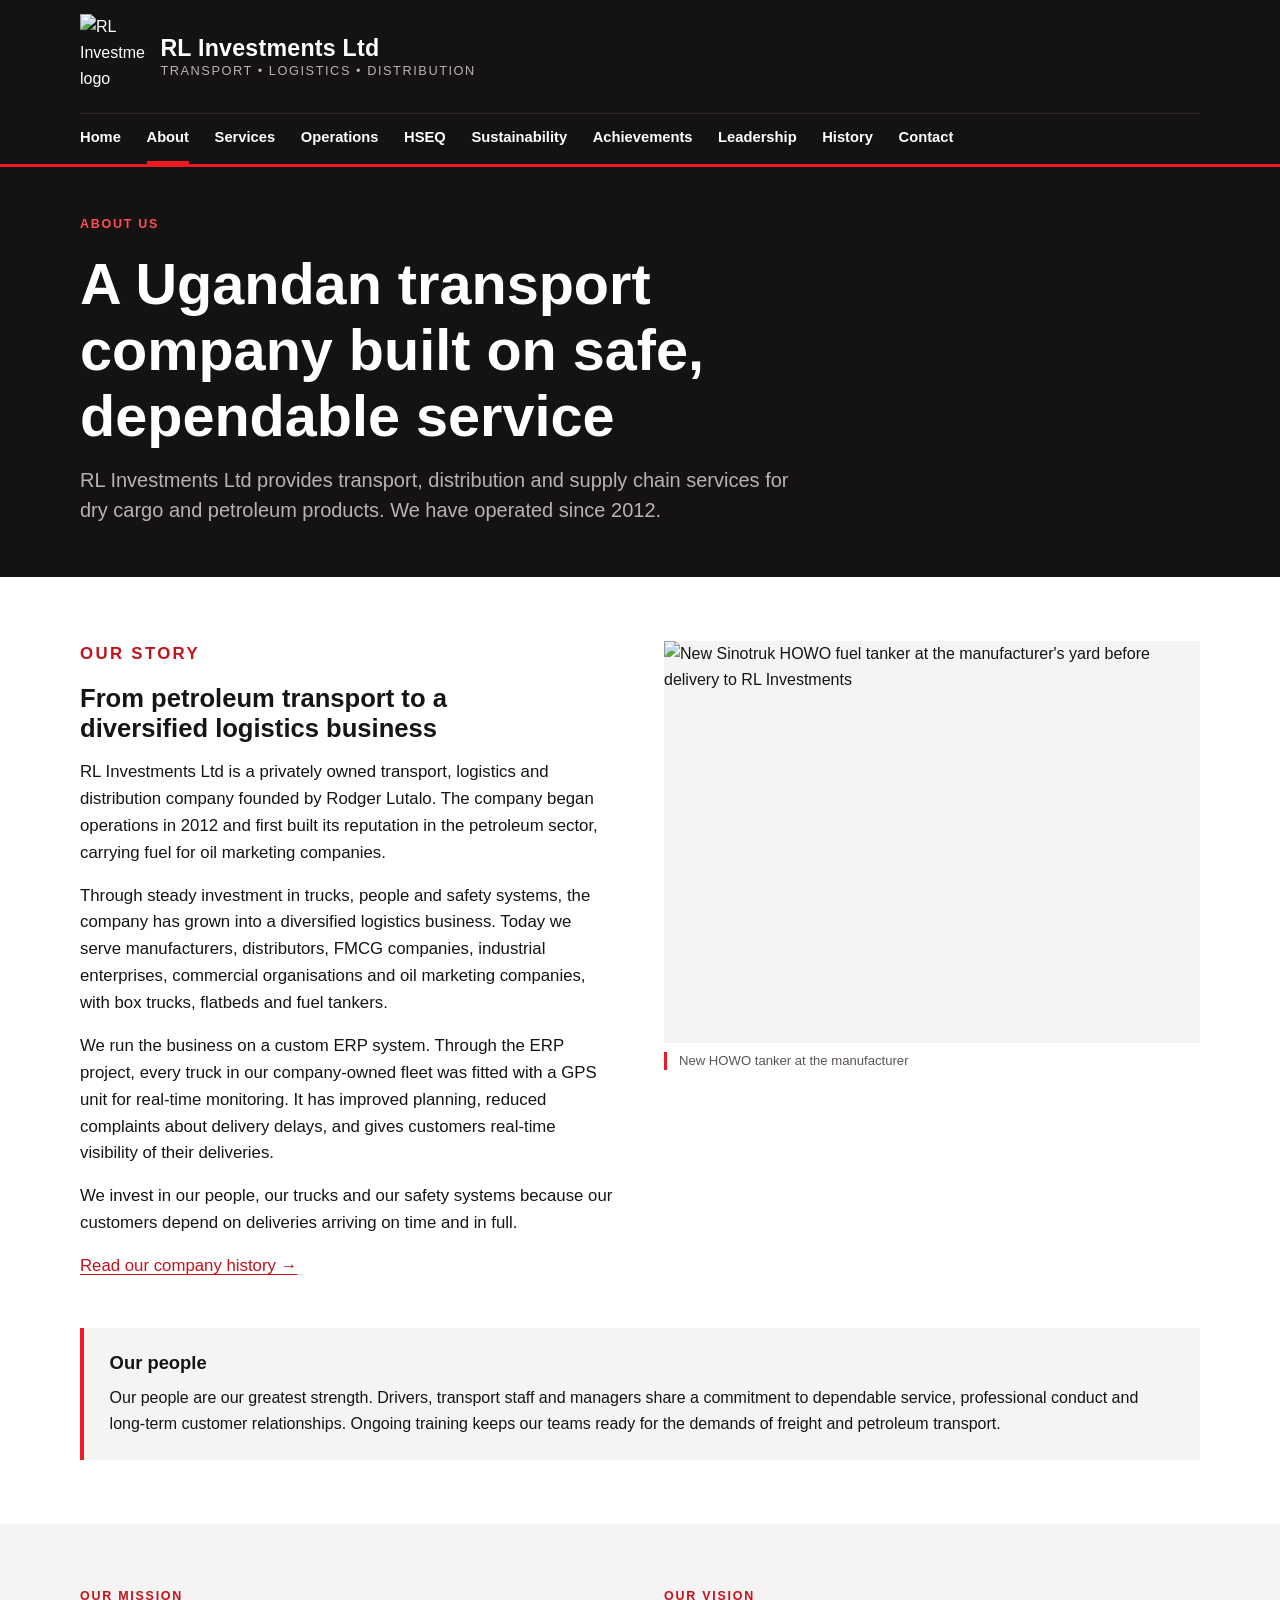
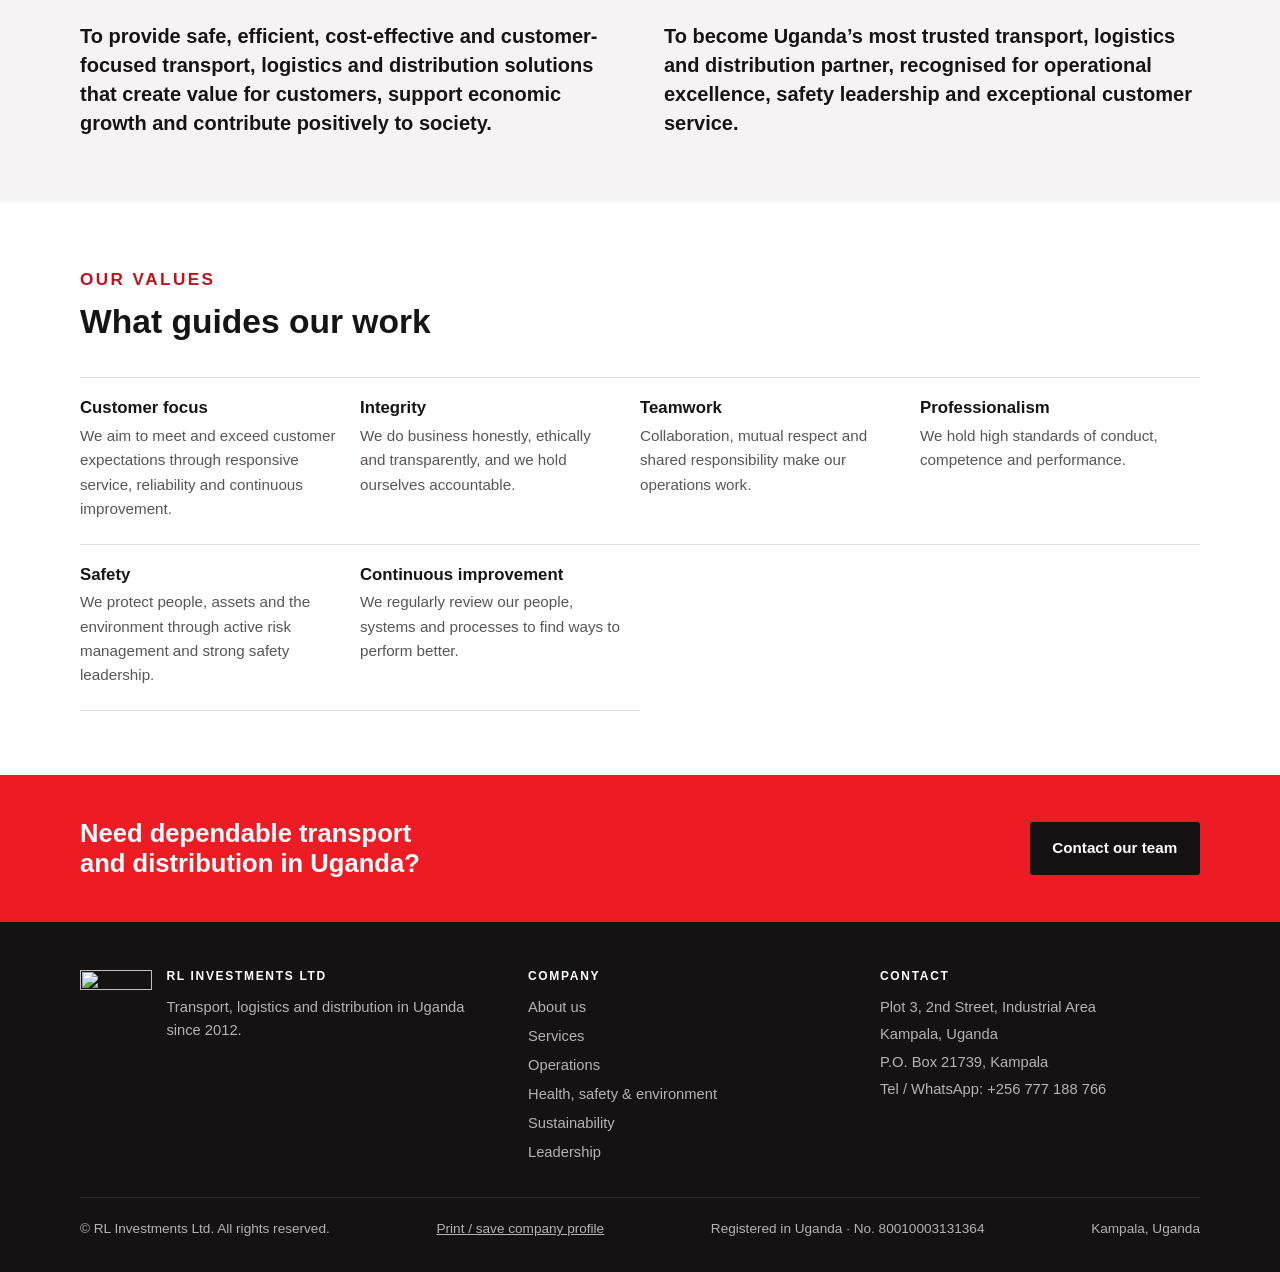
==== about.html @ 03b161c7 "RL Investments website — GitHub Pages migration (live-site files, Formspree contact form)" ====
<!DOCTYPE html>

<html class="no-js" lang="en-UG">
<head>
<meta charset="utf-8"/>
<meta content="width=device-width, initial-scale=1, viewport-fit=cover" name="viewport"/>
<title>About Us | RL Investments Ltd</title>


<meta content="#141213" name="theme-color"/>






<link href="[data-uri]" rel="icon" type="image/png"/>


<meta content="About RL Investments Ltd: a Ugandan transport, logistics and distribution company founded by Rodger Lutalo, operating since 2012." name="description"/><link href="https://rlinvestments.ug/about.html" rel="canonical"/><link href="assets/favicon.svg" rel="icon" type="image/svg+xml"/><meta content="website" property="og:type"/><meta content="RL Investments Ltd" property="og:site_name"/><meta content="About Us | RL Investments Ltd" property="og:title"/><meta content="About RL Investments Ltd: a Ugandan transport, logistics and distribution company founded by Rodger Lutalo, operating since 2012." property="og:description"/><meta content="https://rlinvestments.ug/about.html" property="og:url"/><meta content="https://rlinvestments.ug/assets/images/og-image.jpg" property="og:image"/><meta content="en_UG" property="og:locale"/><meta content="summary_large_image" name="twitter:card"/><meta content="About Us | RL Investments Ltd" name="twitter:title"/><meta content="About RL Investments Ltd: a Ugandan transport, logistics and distribution company founded by Rodger Lutalo, operating since 2012." name="twitter:description"/><meta content="https://rlinvestments.ug/assets/images/og-image.jpg" name="twitter:image"/><link href="assets/styles.css" rel="stylesheet"/><script type="application/ld+json">{
  "@context": "https://schema.org",
  "@type": "LocalBusiness",
  "name": "RL Investments Ltd",
  "legalName": "RL Investments Limited",
  "identifier": {
    "@type": "PropertyValue",
    "name": "Uganda company registration number",
    "value": "80010003131364"
  },
  "description": "Privately owned Ugandan transport, logistics and distribution company moving dry cargo and petroleum products across Uganda since 2012.",
  "foundingDate": "2012",
  "founder": {
    "@type": "Person",
    "name": "Rodger Lutalo",
    "jobTitle": "Founder (Managing Director 2012–2024)"
  },
  "telephone": "+256 777 188 766",
  "address": {
    "@type": "PostalAddress",
    "streetAddress": "Plot 3, 2nd Street, Industrial Area",
    "postOfficeBoxNumber": "P.O. Box 21739",
    "addressLocality": "Kampala",
    "addressCountry": "UG"
  },
  "areaServed": "Uganda",
  "knowsAbout": [
    "Freight transport",
    "FMCG distribution",
    "Petroleum transport",
    "Contract haulage"
  ],
  "logo": "https://rlinvestments.ug/assets/images/photo-01.jpg",
  "image": "https://rlinvestments.ug/assets/images/og-image.jpg",
  "url": "https://rlinvestments.ug/about.html"
}</script></head>
<body>
<a class="skip-link" href="#main">Skip to content</a>
<header class="site-header">
<div class="wrap">
<a aria-label='RL Investments Ltd home' class='brand' href='/'>
<img alt="RL Investments logo" height="204" src="assets/images/photo-01.jpg" width="160"/>
<span class="brand-text">
<span class="brand-name">RL Investments Ltd</span>
<span class="brand-tag">Transport • Logistics • Distribution</span>
</span>
</a>
<button aria-controls="site-nav" aria-expanded="false" class="nav-toggle" type="button">Menu</button>
<nav aria-label="Main" class="site-nav" id="site-nav">
<ul>
<li><a href='/'>Home</a></li>
<li><a aria-current='page' href='/about'>About</a></li>
<li><a href='/services'>Services</a></li>
<li><a href='/operations'>Operations</a></li>
<li><a href='/hseq'>HSEQ</a></li>
<li><a href='/sustainability'>Sustainability</a></li>
<li><a href='/achievements'>Achievements</a></li>
<li><a href='/leadership'>Leadership</a></li>
<li><a href='/history'>History</a></li>
<li><a href='/contact'>Contact</a></li>
</ul>
</nav>
</div>
</header>
<main id="main">


<div class="page-view" data-description="About RL Investments Ltd: a Ugandan transport, logistics and distribution company founded by Rodger Lutalo, operating since 2012." data-title="About Us | RL Investments Ltd" id="about">
<section class="page-head">
<div class="wrap">
<p class="eyebrow">About us</p>
<h1>A Ugandan transport company built on safe, dependable service</h1>
<p class="lead">RL Investments Ltd provides transport, distribution and supply chain services for dry cargo and petroleum products. We have operated since 2012.</p>
</div>
</section>
<section class="section">
<div class="wrap split">
<div class="prose">
<p class="eyebrow">Our story</p>
<h2 style="margin-top:0">From petroleum transport to a diversified logistics business</h2>
<p>RL Investments Ltd is a privately owned transport, logistics and distribution company founded by Rodger Lutalo. The company began operations in 2012 and first built its reputation in the petroleum sector, carrying fuel for oil marketing companies.</p>
<p>Through steady investment in trucks, people and safety systems, the company has grown into a diversified logistics business. Today we serve manufacturers, distributors, FMCG companies, industrial enterprises, commercial organisations and oil marketing companies, with box trucks, flatbeds and fuel tankers.</p>
<p>We run the business on a custom ERP system. Through the ERP project, every truck in our company-owned fleet was fitted with a GPS unit for real-time monitoring. It has improved planning, reduced complaints about delivery delays, and gives customers real-time visibility of their deliveries.</p>
<p>We invest in our people, our trucks and our safety systems because our customers depend on deliveries arriving on time and in full.</p>
<p><a href='/history'>Read our company history →</a></p>
</div>
<figure class="photo">
<picture><img alt="New Sinotruk HOWO fuel tanker at the manufacturer's yard before delivery to RL Investments" decoding="async" height="1050" loading="lazy" src="assets/images/photo-05.jpg" width="1400"/></picture>
<figcaption>New HOWO tanker at the manufacturer</figcaption>
</figure>
</div>
<div class="wrap" style="margin-top:3rem">
<div class="panel">
<h3>Our people</h3>
<p>Our people are our greatest strength. Drivers, transport staff and managers share a commitment to dependable service, professional conduct and long-term customer relationships. Ongoing training keeps our teams ready for the demands of freight and petroleum transport.</p>
</div>
</div>
</section>
<section class="section alt" id="mission">
<div class="wrap split">
<div class="prose">
<h2 class="eyebrow">Our mission</h2>
<p style="font-size:1.25rem;font-weight:700;line-height:1.45">To provide safe, efficient, cost-effective and customer-focused transport, logistics and distribution solutions that create value for customers, support economic growth and contribute positively to society.</p>
</div>
<div class="prose" id="vision">
<h2 class="eyebrow">Our vision</h2>
<p style="font-size:1.25rem;font-weight:700;line-height:1.45">To become Uganda’s most trusted transport, logistics and distribution partner, recognised for operational excellence, safety leadership and exceptional customer service.</p>
</div>
</div>
</section>
<section class="section" id="values">
<div class="wrap">
<div class="section-head">
<p class="eyebrow">Our values</p>
<h2>What guides our work</h2>
</div>
<div class="values">
<div><h3>Customer focus</h3><p>We aim to meet and exceed customer expectations through responsive service, reliability and continuous improvement.</p></div>
<div><h3>Integrity</h3><p>We do business honestly, ethically and transparently, and we hold ourselves accountable.</p></div>
<div><h3>Teamwork</h3><p>Collaboration, mutual respect and shared responsibility make our operations work.</p></div>
<div><h3>Professionalism</h3><p>We hold high standards of conduct, competence and performance.</p></div>
<div><h3>Safety</h3><p>We protect people, assets and the environment through active risk management and strong safety leadership.</p></div>
<div><h3>Continuous improvement</h3><p>We regularly review our people, systems and processes to find ways to perform better.</p></div>
</div>
</div>
</section>
<section class="cta">
<div class="wrap">
<h2>Need dependable transport and distribution in Uganda?</h2>
<a class='btn' href='/contact'>Contact our team</a>
</div>
</section>
</div>








</main>
<footer class="site-footer">
<div class="wrap">
<div class="footer-grid">
<div class="footer-brand">
<img alt="" height="204" src="assets/images/photo-01.jpg" width="160"/>
<div>
<h2>RL Investments Ltd</h2>
<p>Transport, logistics and distribution in Uganda since 2012.</p>
</div>
</div>
<div>
<h2>Company</h2>
<ul>
<li><a href='/about'>About us</a></li>
<li><a href='/services'>Services</a></li>
<li><a href='/operations'>Operations</a></li>
<li><a href='/hseq'>Health, safety &amp; environment</a></li>
<li><a href='/sustainability'>Sustainability</a></li>
<li><a href='/leadership'>Leadership</a></li>
</ul>
</div>
<div>
<h2>Contact</h2>
<address>
<span>Plot 3, 2nd Street, Industrial Area</span>
<span>Kampala, Uganda</span>
<span>P.O. Box 21739, Kampala</span>
<span>Tel / WhatsApp: <a href="tel:+256777188766">+256 777 188 766</a></span>
</address>
</div>
</div>
<div class="footer-base">
<span>© RL Investments Ltd. All rights reserved.</span>
<span><button onclick="location.href='profile.html'" style="background:none;border:none;color:inherit;font:inherit;cursor:pointer;text-decoration:underline;padding:0" type="button">Print / save company profile</button></span>
<span>Registered in Uganda · No. 80010003131364</span>
<span>Kampala, Uganda</span>
</div>
</div>
</footer>

<script defer="" src="assets/site.js"></script></body>
</html>
---- assets/styles.css ----
/* RL Investments Ltd — site stylesheet
   Layout: black brand band (header + page heading) over a white working page;
   content in a 72rem column, two-column splits that stack below 760px.
   Brand: black + red (R237 G28 B36), Arial family per the Visual Identity Manual. */

:root {
  --band: #141213;          /* brand black band */
  --on-band: #ffffff;
  --on-band-muted: #b9b2b3;
  --paper: #ffffff;
  --mist: #f5f3f3;          /* neutral with a faint red bias */
  --ink: #161415;
  --muted: #5b5455;
  --line: #e3dddd;
  --red: #ed1c24;           /* brand red: fills, rules, marks */
  --red-text: #c4111a;      /* brand red darkened for text on white (AA) */
  --focus: #ed1c24;

  --font: Arial, "Helvetica Neue", Helvetica, "Liberation Sans", sans-serif;
  --step--1: 0.875rem;
  --step-0: 1rem;
  --step-1: 1.25rem;
  --step-2: 1.6rem;
  --step-3: 2.1rem;
  --step-4: clamp(2.2rem, 1.4rem + 3.2vw, 3.6rem);

  --col: 72rem;
  --gutter-l: max(16px, env(safe-area-inset-left, 0px));
  --gutter-r: max(16px, env(safe-area-inset-right, 0px));
  color-scheme: light;
}

@media (prefers-color-scheme: dark) {
  :root:not([data-theme="light"]) {
    --band: #0c0b0b;
    --on-band: #ffffff;
    --on-band-muted: #b9b2b3;
    --paper: #151314;
    --mist: #1d1a1b;
    --ink: #f1eded;
    --muted: #aaa1a2;
    --line: #322d2e;
    --red: #ed1c24;
    --red-text: #ff6268;
    --focus: #ff6268;
    color-scheme: dark;
  }
}
:root[data-theme="dark"] {
  --band: #0c0b0b;
  --on-band: #ffffff;
  --on-band-muted: #b9b2b3;
  --paper: #151314;
  --mist: #1d1a1b;
  --ink: #f1eded;
  --muted: #aaa1a2;
  --line: #322d2e;
  --red: #ed1c24;
  --red-text: #ff6268;
  --focus: #ff6268;
  color-scheme: dark;
}

*, *::before, *::after { box-sizing: border-box; }
html { -webkit-text-size-adjust: 100%; scroll-behavior: smooth; }
@media (prefers-reduced-motion: reduce) { html { scroll-behavior: auto; } * { transition: none !important; } }

body {
  margin: 0;
  background: var(--paper);
  color: var(--ink);
  font-family: var(--font);
  font-size: var(--step-0);
  line-height: 1.6;
}
body::before {
  content: ""; position: fixed; inset: 0 0 auto;
  height: env(safe-area-inset-top, 0px); z-index: 60; background: var(--band);
}
img, svg { max-width: 100%; height: auto; }
a { color: var(--red-text); text-underline-offset: 0.18em; }
a:hover { text-decoration-thickness: 2px; }
:focus-visible { outline: 3px solid var(--focus); outline-offset: 3px; }
h1, h2, h3 { line-height: 1.15; text-wrap: balance; margin: 0; font-weight: 700; }
p { margin: 0; }
ul { margin: 0; }

.skip-link {
  position: absolute; left: 1rem; top: -4rem; z-index: 100;
  background: var(--red); color: #fff; padding: 0.6rem 1rem; font-weight: 700;
}
.skip-link:focus { top: 1rem; }

.wrap {
  max-width: var(--col);
  margin-inline: auto;
  padding-left: var(--gutter-l);
  padding-right: var(--gutter-r);
}

/* ---------- Header ---------- */
.site-header {
  position: sticky; top: env(safe-area-inset-top, 0px); z-index: 50;
  background: var(--band); color: var(--on-band);
  border-bottom: 3px solid var(--red);
}
.site-header .wrap {
  display: flex; align-items: center; justify-content: space-between; gap: 1rem;
  padding-block: 0.6rem;
}
.brand { display: flex; align-items: center; gap: 0.9rem; color: var(--on-band); text-decoration: none; }
.brand img { width: 66px; height: auto; display: block; }
.brand-text { display: flex; flex-direction: column; line-height: 1.2; }
.brand-name { font-weight: 700; font-size: 1.45rem; letter-spacing: 0.01em; }
.brand-tag { white-space: nowrap; font-size: 0.8rem; text-transform: uppercase; letter-spacing: 0.12em; color: var(--on-band-muted); }

.nav-toggle {
  display: none; background: transparent; color: var(--on-band);
  border: 1px solid #4a4445; border-radius: 4px; padding: 0.5rem 0.75rem;
  font: inherit; font-size: var(--step--1); font-weight: 700; cursor: pointer;
}
.site-nav ul { list-style: none; padding: 0; display: flex; flex-wrap: wrap; gap: 0.15rem 0.95rem; justify-content: flex-end; }
.site-nav a {
  color: var(--on-band); text-decoration: none; font-size: 0.86rem; font-weight: 700;
  display: inline-block; padding: 0.35rem 0; border-bottom: 2px solid transparent;
}
.site-nav a:hover { border-bottom-color: var(--on-band-muted); }
.site-nav a[aria-current="page"] { border-bottom-color: var(--red); }

@media (max-width: 1240px) {
  .nav-toggle { display: inline-block; }
  .site-nav { display: none; position: absolute; left: 0; right: 0; top: 100%; background: var(--band); border-bottom: 3px solid var(--red); }
  .site-nav.is-open { display: block; }
  .site-nav ul { flex-direction: column; gap: 0; padding: 0.5rem var(--gutter-r) 1rem var(--gutter-l); }
  .site-nav a { display: block; padding: 0.7rem 0; border-bottom: 1px solid #2a2627; }
  .site-nav a[aria-current="page"] { color: #fff; border-bottom-color: #2a2627; box-shadow: inset 4px 0 0 var(--red); padding-left: 0.8rem; }
  .no-js .site-nav { display: block; position: static; border: 0; }
}

/* ---------- Page heading band ---------- */
.page-head { background: var(--band); color: var(--on-band); }
.page-head .wrap { padding-block: 3rem 3.25rem; display: grid; gap: 1rem; }
.eyebrow {
  font-size: 0.78rem; font-weight: 700; text-transform: uppercase; letter-spacing: 0.14em;
  color: var(--red-text);
}
.section-head .eyebrow { color: var(--red-text); }
.page-head .eyebrow { color: #ff4d53; }
.page-head h1 { font-size: var(--step-4); max-width: 20ch; }
.page-head .lead { color: var(--on-band-muted); font-size: var(--step-1); max-width: 46rem; line-height: 1.5; }

/* Home hero */
.hero > .wrap {
  padding-block: 3.5rem 3rem;
  display: grid; grid-template-columns: minmax(0, 1fr) minmax(0, 1.05fr); gap: 3rem; align-items: center;
}
.hero h1 { font-size: var(--step-4); max-width: 16ch; }
.hero h1 em { font-style: normal; color: #ff4d53; }
.hero-copy { display: grid; gap: 1.25rem; min-width: 0; }
.hero-actions { display: flex; flex-wrap: wrap; gap: 0.75rem; margin-top: 0.5rem; }

.btn {
  display: inline-block; padding: 0.8rem 1.3rem; border-radius: 3px;
  font-weight: 700; text-decoration: none; font-size: 0.95rem; border: 2px solid transparent;
}
.btn-primary { background: var(--red); color: #fff; }
.btn-primary:hover { background: #c4111a; }
.btn-ghost { color: var(--on-band); border-color: #5a5354; }
.btn-ghost:hover { border-color: var(--on-band); }
.btn-dark { background: var(--ink); color: var(--paper); }

.code { font-family: "Courier New", Courier, monospace; font-weight: 700; color: #ff4d53; letter-spacing: 0.04em; }

@media (max-width: 860px) {
  .hero > .wrap { grid-template-columns: 1fr; gap: 2rem; padding-block: 2.5rem 2.5rem; }
}

/* ---------- Sections ---------- */
.section { padding-block: 4rem; }
.section + .section { border-top: 1px solid var(--line); }
.section.alt { background: var(--mist); border-top: 0; }
.section.alt + .section { border-top: 0; }
.section-head { display: grid; gap: 0.6rem; margin-bottom: 2.25rem; max-width: 48rem; }
.section-head h2 { font-size: var(--step-3); }
.section-head p { color: var(--muted); font-size: 1.075rem; }

.prose { display: grid; gap: 1rem; max-width: 42rem; }
.prose p { font-size: 1.05rem; }
.prose h2 { font-size: var(--step-2); margin-top: 1rem; }
.prose h3 { font-size: var(--step-1); margin-top: 0.5rem; }

.split { display: grid; grid-template-columns: minmax(0, 1fr) minmax(0, 1fr); gap: 3rem; align-items: start; }
.split > * { min-width: 0; }
@media (max-width: 760px) { .split { grid-template-columns: 1fr; gap: 2rem; } }

/* Item grids: content-sized blocks separated by rules rather than boxed cards */
.items { display: grid; grid-template-columns: repeat(auto-fit, minmax(min(100%, 19rem), 1fr)); gap: 2.25rem 2.5rem; }
.items.two { grid-template-columns: repeat(auto-fit, minmax(min(100%, 24rem), 1fr)); }
.item { display: grid; gap: 0.5rem; align-content: start; padding-top: 1rem; border-top: 3px solid var(--ink); min-width: 0; }
.item h3 { font-size: 1.15rem; }
.item p { color: var(--muted); }
.item .tag { font-size: 0.75rem; font-weight: 700; text-transform: uppercase; letter-spacing: 0.12em; color: var(--red-text); }

.checklist { list-style: none; padding: 0; display: grid; gap: 0.55rem; }
.checklist li { position: relative; padding-left: 1.4rem; }
.checklist li::before { content: ""; position: absolute; left: 0; top: 0.6em; width: 0.6rem; height: 3px; background: var(--red); }
.cols-2 { columns: 2 16rem; column-gap: 2.5rem; }
.cols-2 li { break-inside: avoid; margin-bottom: 0.55rem; }

/* Panel: used once per page for the item that needs setting apart */
.panel { background: var(--mist); border-left: 4px solid var(--red); padding: 1.5rem 1.6rem; display: grid; gap: 0.75rem; }
.section.alt .panel { background: var(--paper); }
.panel h2, .panel h3 { font-size: 1.15rem; }

/* Values list */
.values { display: grid; grid-template-columns: repeat(auto-fit, minmax(min(100%, 15rem), 1fr)); gap: 0; border-top: 1px solid var(--line); }
.values > div { padding: 1.25rem 1.25rem 1.4rem 0; border-bottom: 1px solid var(--line); display: grid; gap: 0.4rem; align-content: start; }
.values h3 { font-size: 1.05rem; }
.values p { color: var(--muted); font-size: 0.95rem; }

/* PEAR */
.pear { display: grid; grid-template-columns: repeat(4, minmax(0, 1fr)); gap: 0; border: 1px solid var(--line); }
.pear > div { padding: 1.25rem; border-right: 1px solid var(--line); display: grid; gap: 0.25rem; }
.pear > div:last-child { border-right: 0; }
.pear b { font-size: 2.4rem; line-height: 1; color: var(--red-text); }
.pear span { font-weight: 700; }
@media (max-width: 640px) {
  .pear { grid-template-columns: repeat(2, minmax(0, 1fr)); }
  .pear > div:nth-child(2) { border-right: 0; }
  .pear > div:nth-child(-n+2) { border-bottom: 1px solid var(--line); }
}

/* Measures table */
.table-wrap { overflow-x: auto; }
table.measures { width: 100%; border-collapse: collapse; font-size: 0.95rem; }
.measures th, .measures td { text-align: left; padding: 0.7rem 0.9rem 0.7rem 0; border-bottom: 1px solid var(--line); vertical-align: top; }
.measures th { font-size: 0.75rem; text-transform: uppercase; letter-spacing: 0.1em; color: var(--muted); border-bottom: 2px solid var(--ink); }
.measures td:first-child { font-weight: 700; white-space: nowrap; }

/* Timeline */
.timeline { list-style: none; padding: 0; display: grid; gap: 0; border-left: 3px solid var(--ink); margin-left: 0.4rem; }
.timeline li { position: relative; padding: 0 0 2.25rem 1.75rem; display: grid; gap: 0.4rem; }
.timeline li:last-child { padding-bottom: 0; }
.timeline li::before { content: ""; position: absolute; left: -0.6rem; top: 0.3rem; width: 0.9rem; height: 0.9rem; background: var(--red); border: 3px solid var(--paper); box-sizing: content-box; }
.timeline .when { font-size: 0.8rem; font-weight: 700; text-transform: uppercase; letter-spacing: 0.12em; color: var(--red-text); }
.timeline h3 { font-size: 1.25rem; }
.timeline p { color: var(--muted); max-width: 40rem; }

/* Award */
.award { display: grid; grid-template-columns: auto minmax(0, 1fr); gap: 1.75rem; align-items: start; }
.award-mark { width: 5.5rem; height: 5.5rem; color: var(--red); }
.award h2, .award h3 { font-size: var(--step-2); }
.award .by { font-weight: 700; color: var(--muted); text-transform: uppercase; letter-spacing: 0.1em; font-size: 0.8rem; }
@media (max-width: 520px) { .award { grid-template-columns: 1fr; } }

/* Person */
.person { display: grid; grid-template-columns: auto minmax(0, 1fr); gap: 1.75rem; align-items: start; }
.monogram {
  width: 6.5rem; height: 6.5rem; display: grid; place-items: center;
  background: var(--band); color: #fff; font-weight: 700; font-size: 2rem; letter-spacing: 0.04em;
  border-bottom: 4px solid var(--red);
}
.person h2, .person h3 { font-size: var(--step-2); }
.person .role { color: var(--red-text); font-weight: 700; text-transform: uppercase; letter-spacing: 0.1em; font-size: 0.8rem; }
@media (max-width: 520px) { .person { grid-template-columns: 1fr; } }

/* Contact */
.contact-list { display: grid; gap: 1.5rem; margin: 0; }
.contact-list div { display: grid; gap: 0.2rem; }
.contact-list dt { font-size: 0.75rem; font-weight: 700; text-transform: uppercase; letter-spacing: 0.12em; color: var(--muted); }
.contact-list dd { margin: 0; font-size: 1.2rem; font-weight: 700; }
.contact-list dd a { color: var(--ink); }

/* CTA band */
.cta { background: var(--red); color: #fff; }
.cta .wrap { padding-block: 2.75rem; display: flex; flex-wrap: wrap; align-items: center; justify-content: space-between; gap: 1.25rem; }
.cta h2 { font-size: var(--step-2); max-width: 30ch; }
.cta .btn { background: #141213; color: #fff; }
.cta .btn:hover { background: #000; }

/* ---------- Footer ---------- */
.site-footer { background: var(--band); color: var(--on-band-muted); font-size: 0.92rem; }
.site-footer .wrap { padding-block: 3rem 2rem; display: grid; gap: 2rem; }
.footer-grid { display: grid; grid-template-columns: minmax(0, 1.3fr) minmax(0, 1fr) minmax(0, 1fr); gap: 2rem; }
@media (max-width: 760px) { .footer-grid { grid-template-columns: 1fr; } }
.site-footer h2 { font-size: 0.75rem; text-transform: uppercase; letter-spacing: 0.14em; color: var(--on-band); margin-bottom: 0.75rem; }
.site-footer ul { list-style: none; padding: 0; display: grid; gap: 0.35rem; }
.site-footer a { color: var(--on-band-muted); text-decoration: none; }
.site-footer a:hover { color: var(--on-band); text-decoration: underline; }
.site-footer address { font-style: normal; display: grid; gap: 0.25rem; }
.footer-brand { display: flex; gap: 0.9rem; align-items: flex-start; }
.footer-brand img { width: 72px; }
.footer-base { border-top: 1px solid #2c2829; padding-top: 1.25rem; display: flex; flex-wrap: wrap; justify-content: space-between; gap: 0.5rem; font-size: 0.85rem; }

/* Eyebrow used as a section heading (mission / vision) */
.prose h2.eyebrow { font-size: 0.78rem; margin-top: 0; line-height: 1.4; }
.award .prose h2, .person .prose h2 { margin-top: 0; }

@media (max-width: 640px) {
  .brand img { width: 52px; }
  .brand-name { font-size: 1.2rem; }
  .brand-tag { font-size: 0.68rem; letter-spacing: 0.08em; }
}
@media (max-width: 420px) { .brand-tag { display: none; } }


/* ---------- Photography ---------- */
.visually-hidden { position: absolute !important; width: 1px; height: 1px; overflow: hidden; clip: rect(0 0 0 0); white-space: nowrap; }
.photo { margin: 0; display: grid; gap: 0.55rem; min-width: 0; align-content: start; }
.photo picture { display: block; overflow: hidden; background: var(--mist); }
.photo img { display: block; width: 100%; height: 100%; object-fit: cover; }
.photo figcaption { font-size: 0.82rem; color: var(--muted); padding-left: 0.75rem; border-left: 3px solid var(--red); line-height: 1.4; }
.photo-stack { display: grid; gap: 1.5rem; min-width: 0; align-content: start; }
/* Award section (Achievements): grey card, text on top, even photo row */
.award-card { background: var(--mist); padding: 2.5rem; display: grid; gap: 2rem; }
.award-card .prose p { max-width: 640px; }
.award-photos { display: grid; grid-template-columns: 3fr 2fr; gap: 24px; }
.award-photos .photo picture { height: 420px; border-radius: 8px; box-shadow: 0 2px 12px rgba(0,0,0,0.08); }
.award-photos .photo.ceremony img { object-position: center 40%; }
.award-photos .photo.plaque picture { background: var(--mist); }
.award-photos .photo.plaque img { object-fit: contain; object-position: center; }
.award-photos .photo img { cursor: zoom-in; }
@media (min-width: 640px) and (max-width: 1023px) {
  .award-photos .photo picture { height: 340px; }
}
@media (max-width: 639px) {
  .award-card { padding: 1.25rem; }
  .award-photos { grid-template-columns: 1fr; gap: 1.25rem; }
  .award-photos .photo.ceremony picture { height: auto; aspect-ratio: 4 / 3; }
  .award-photos .photo.plaque { width: min(100%, 338px); justify-self: center; }
  .award-photos .photo.plaque picture { height: auto; }
  .award-photos .photo.plaque img { height: auto; }
}

/* Lightbox for the award photos */
.lightbox { position: fixed; inset: 0; z-index: 80; background: rgba(12,10,11,0.88); display: grid; place-items: center; padding: 1.5rem; }
.lightbox[hidden] { display: none; }
.lightbox img { max-width: min(92vw, 880px); max-height: 88vh; object-fit: contain; border-radius: 8px; background: var(--paper); }
.lightbox-close { position: absolute; top: 0.75rem; right: 1rem; background: none; border: 0; color: #fff; font-size: 2.25rem; line-height: 1; cursor: pointer; padding: 0.5rem; }

.photo-stack .photo.plaque { width: 58%; justify-self: center; }

/* Hero photo sits on the black band */
.hero-photo picture { aspect-ratio: 4 / 3; border-bottom: 4px solid var(--red); }
.hero-photo figcaption { color: var(--on-band-muted); }

/* At-a-glance strip under the hero */
.glance { border-top: 1px solid #2c2829; }
.glance dl { margin: 0; display: grid; grid-template-columns: repeat(3, minmax(0, 1fr)); column-gap: 1.5rem; }
@media (max-width: 760px) { .glance dl { grid-template-columns: repeat(2, minmax(0, 1fr)); } }
@media (max-width: 420px) { .glance dl { grid-template-columns: 1fr; } }
.glance .wrap { padding-block: 0; }
.glance dl > div { padding: 1rem 0 1.1rem; border-bottom: 1px solid #2c2829; display: grid; gap: 0.2rem; }
.glance dt { font-size: 0.72rem; text-transform: uppercase; letter-spacing: 0.12em; color: var(--on-band-muted); }
.glance dd { margin: 0; font-weight: 700; color: var(--on-band); }

/* Homepage fleet pair: two landscape photos cropped to one shared height */
.mosaic { display: grid; grid-template-columns: minmax(0, 1.2fr) minmax(0, 1fr); gap: 1.25rem; }
.mosaic .photo picture { height: clamp(15rem, 30vw, 24rem); }
@media (max-width: 640px) {
  .mosaic { grid-template-columns: 1fr; }
  .mosaic .photo picture { height: auto; aspect-ratio: 4 / 3; }
}

/* Split-column photos on About / Services */
.split > .photo picture { aspect-ratio: 4 / 3; }

/* Fleet gallery: wide lead photo over a row of three */
.gallery { display: grid; grid-template-columns: repeat(3, minmax(0, 1fr)); gap: 1.5rem 1.25rem; }
.gallery .photo picture { aspect-ratio: 4 / 3; }
.gallery .g-wide { grid-column: 1 / -1; }
.gallery .g-wide picture { aspect-ratio: 16 / 8; }
.gallery .g-wide img { object-position: 50% 62%; }
@media (max-width: 760px) {
  .gallery { grid-template-columns: 1fr; }
  .gallery .g-wide picture { aspect-ratio: 4 / 3; }
}

/* Photo inside the history timeline */
.timeline-photo { max-width: 34rem; margin-top: 0.6rem; }
.timeline-photo picture { aspect-ratio: 4 / 3; }

/* Product codes inside running text on light sections */
.code-ink { font-family: "Courier New", Courier, monospace; font-weight: 700; color: var(--red-text); letter-spacing: 0.04em; }

/* Desktop header: brand row on top, full-width navigation row beneath */
@media (min-width: 1241px) {
  .site-header { position: relative; top: auto; }
  .site-header .wrap { flex-wrap: wrap; row-gap: 0; padding-block: 0.9rem 0; }
  .site-nav { flex-basis: 100%; border-top: 1px solid #2c2829; margin-top: 0.9rem; }
  .site-nav ul { justify-content: flex-start; gap: 0 1.6rem; }
  .site-nav a { font-size: 0.92rem; padding: 0.75rem 0 0.7rem; border-bottom-width: 3px; }
}
.glance dl > div:nth-last-child(-n+3) { border-bottom: 0; }
@media (max-width: 760px) { .glance dl > div:nth-last-child(3) { border-bottom: 1px solid #2c2829; } }
@media (max-width: 420px) { .glance dl > div:nth-last-child(2) { border-bottom: 1px solid #2c2829; } }

/* Founder portrait on the Leadership page */
.portrait { margin: 0; width: 11rem; max-width: 100%; }
.portrait picture { display: block; aspect-ratio: 1 / 1; overflow: hidden; border-bottom: 4px solid var(--red); background: var(--mist); }
.portrait img { display: block; width: 100%; height: 100%; object-fit: cover; }
@media (max-width: 520px) { .portrait { width: 9rem; } }

/* Enquiry form and map (Contact page) */
.enquiry-form { display: grid; gap: 1rem; }
.enquiry-form .field { display: grid; gap: 0.35rem; }
.enquiry-form label { font-weight: 700; font-size: 0.92rem; }
.enquiry-form input, .enquiry-form select, .enquiry-form textarea {
  font: inherit; padding: 0.65rem 0.75rem; border: 1px solid var(--line);
  border-radius: 3px; background: var(--paper); color: var(--ink); width: 100%;
}
.enquiry-form textarea { min-height: 7rem; resize: vertical; }
.form-row { display: grid; grid-template-columns: 1fr 1fr; gap: 1rem; }
@media (max-width: 640px) { .form-row { grid-template-columns: 1fr; } }
.form-status { font-weight: 700; }
.map-embed { border: 1px solid var(--line); border-bottom: 4px solid var(--red); }
.map-embed iframe { display: block; width: 100%; height: 380px; border: 0; }

/* Delivery journey steps */
.steps { list-style: none; padding: 0; display: grid; grid-template-columns: repeat(auto-fit, minmax(min(100%, 19rem), 1fr)); gap: 2.25rem 2.5rem; }
.steps li { display: grid; gap: 0.5rem; align-content: start; padding-top: 1rem; border-top: 3px solid var(--ink); }
.steps h3 { font-size: 1.15rem; }
.steps p { color: var(--muted); }
.step-num { font-size: 2rem; font-weight: 700; line-height: 1; color: var(--red-text); }

/* Print: the whole site prints as one company profile */
.print-only { display: none; }
@media print {
  @page { margin: 16mm; }
  body { background: #fff; color: #000; font-size: 11pt; }
  .print-only { display: block; }
  .site-header, .site-footer, .skip-link, .cta, .photo, .portrait, .mosaic, .gallery,
  .map-embed, #enquiry, .btn, button, iframe, .award-mark, .hero-actions { display: none !important; }
  .page-view[hidden] { display: block !important; }
  .page-view { page-break-before: always; }
  .page-view:first-of-type { page-break-before: auto; }
  .page-head, .section.alt { background: #fff; color: #000; }
  .page-head .wrap, .hero > .wrap { padding-block: 0.5rem 1rem; display: block; }
  .page-head .lead, .section-head p, .item p, .steps p, .timeline p { color: #000; }
  .section { padding-block: 1.25rem; }
  a { color: #000; text-decoration: none; }
  .print-cover { border-bottom: 3px solid #000; padding-bottom: 1rem; margin-bottom: 1.5rem; }
  .print-cover h1 { font-size: 22pt; }
}

/* single-file version: one page section visible at a time */
.page-view[hidden] { display: none !important; }
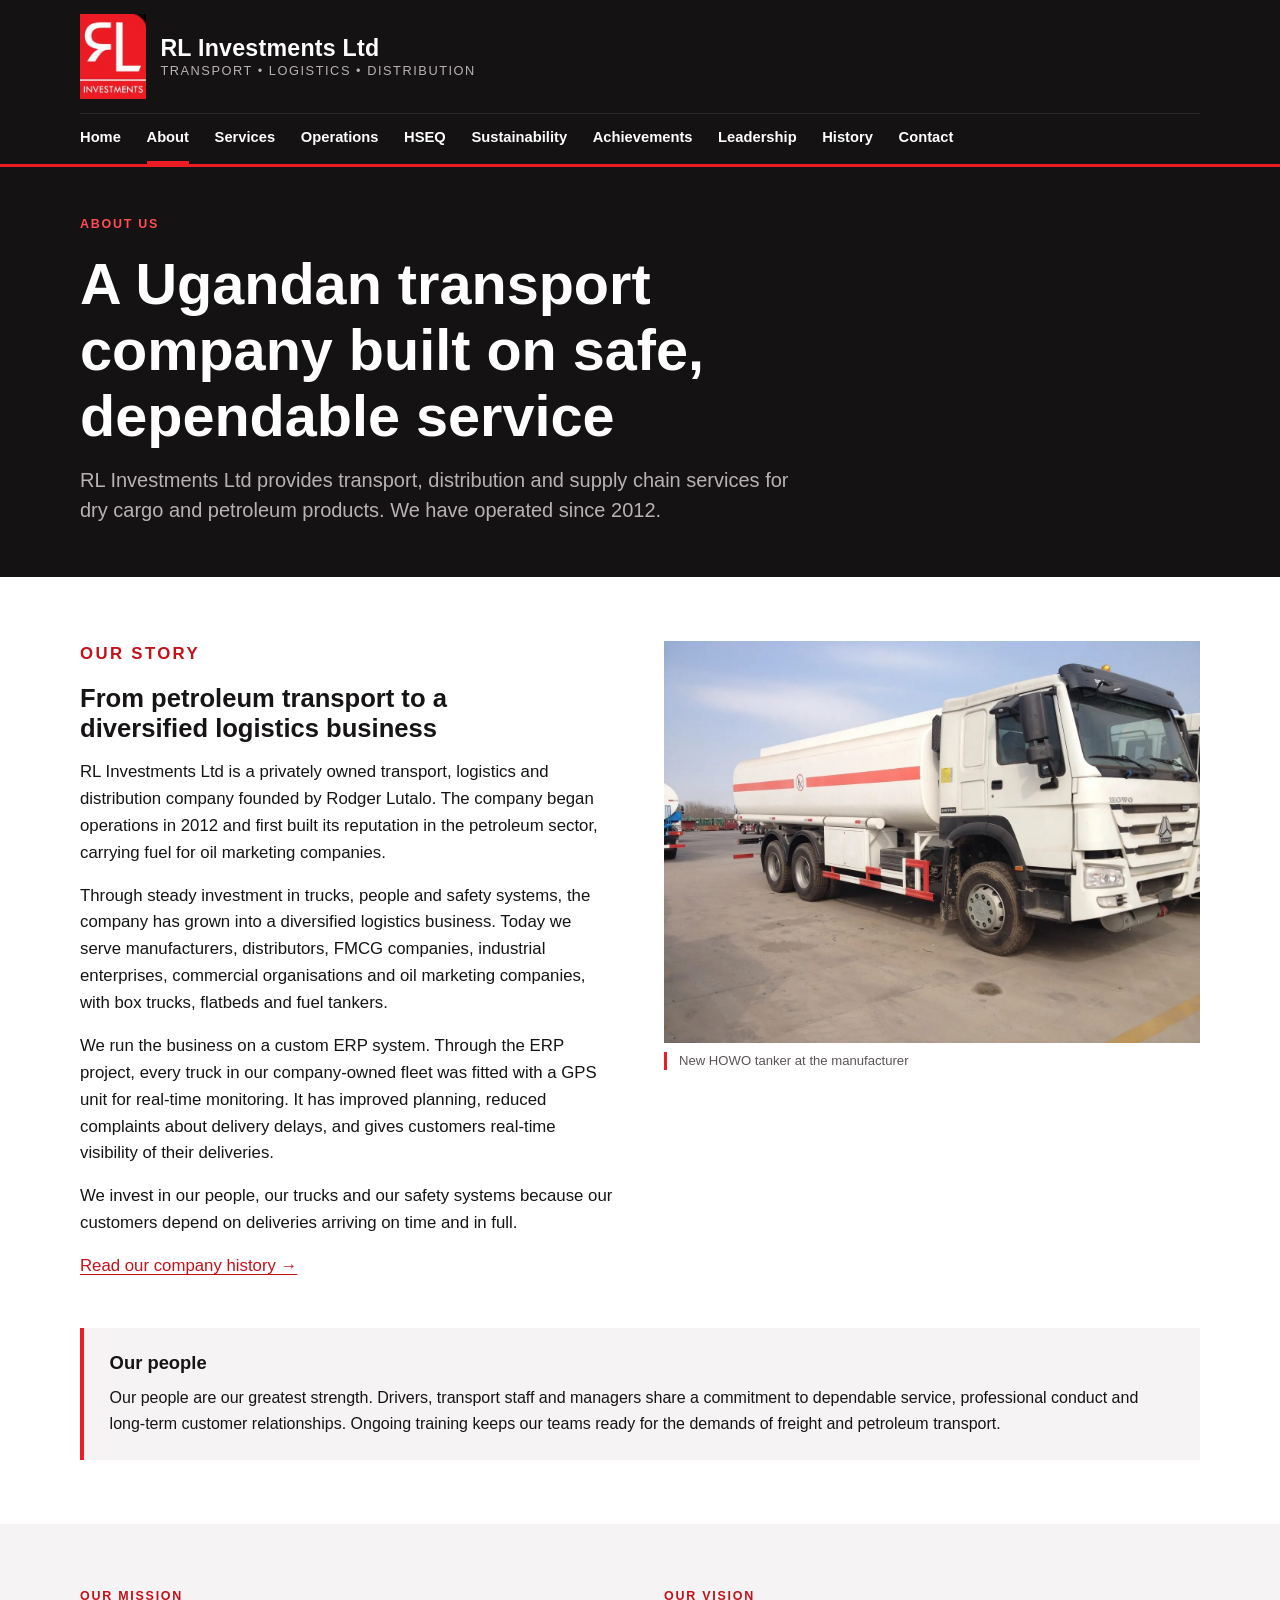
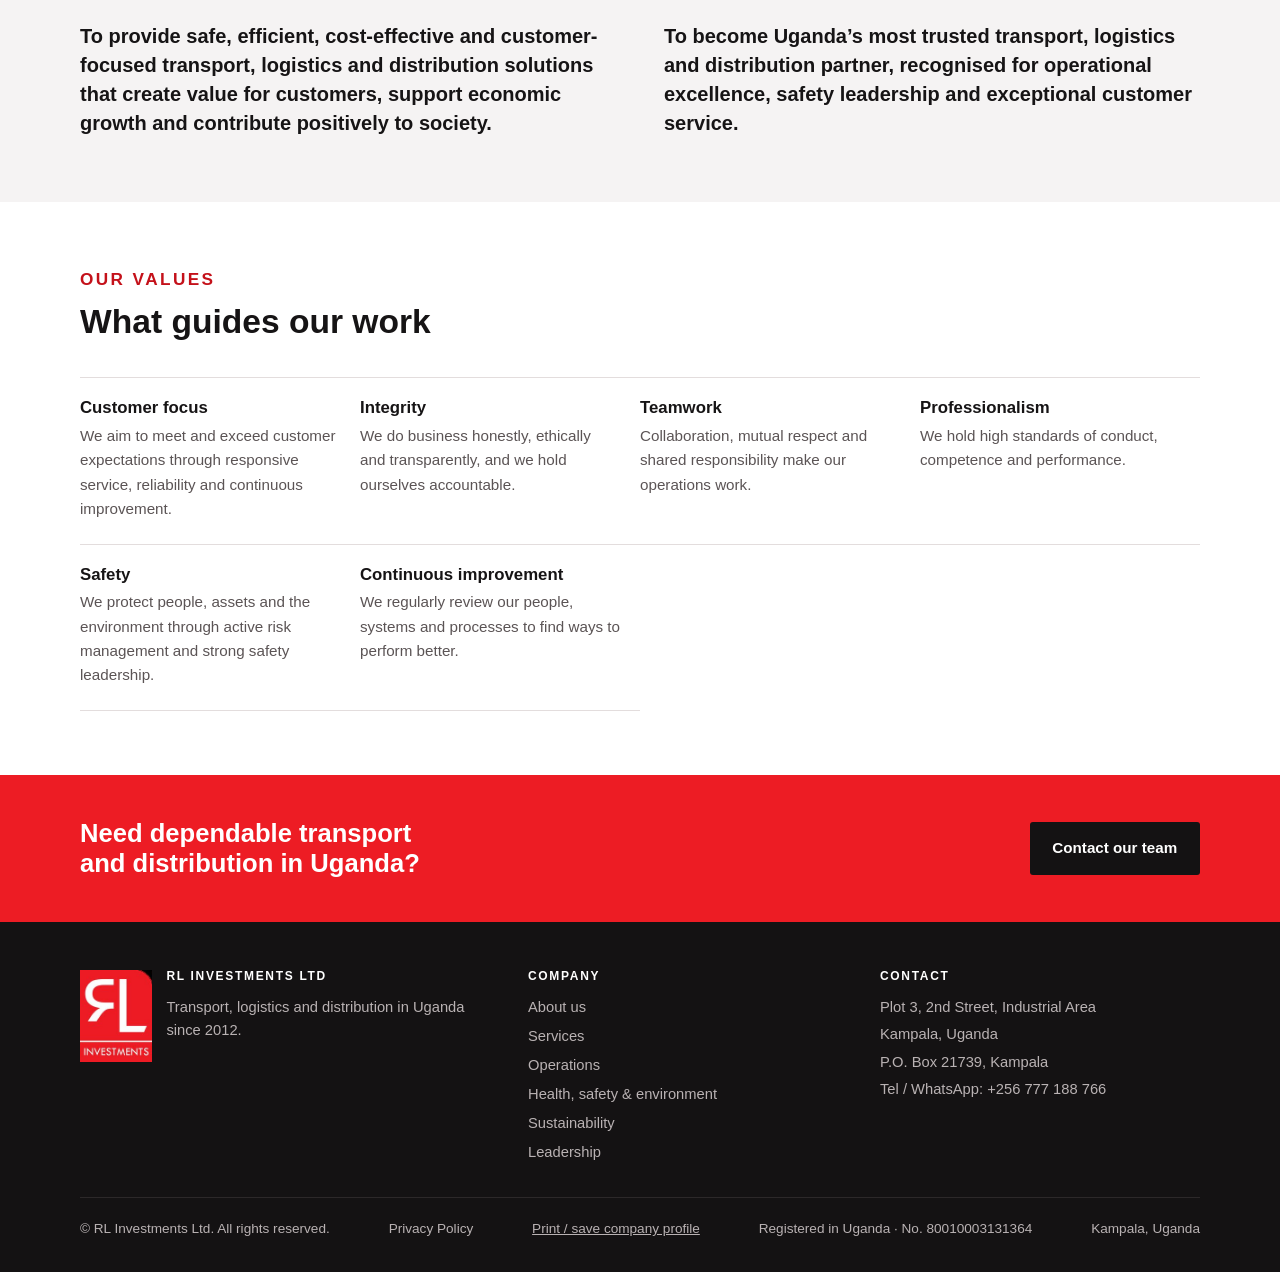
==== commit 72dd04e8: "Add Privacy Policy page, linked from the footer of every page" ====
--- a/about.html
+++ b/about.html
@@ -192,6 +192,7 @@
 </div>
 <div class="footer-base">
 <span>© RL Investments Ltd. All rights reserved.</span>
+<span><a href="privacy.html">Privacy Policy</a></span>
 <span><button onclick="location.href='profile.html'" style="background:none;border:none;color:inherit;font:inherit;cursor:pointer;text-decoration:underline;padding:0" type="button">Print / save company profile</button></span>
 <span>Registered in Uganda · No. 80010003131364</span>
 <span>Kampala, Uganda</span>
